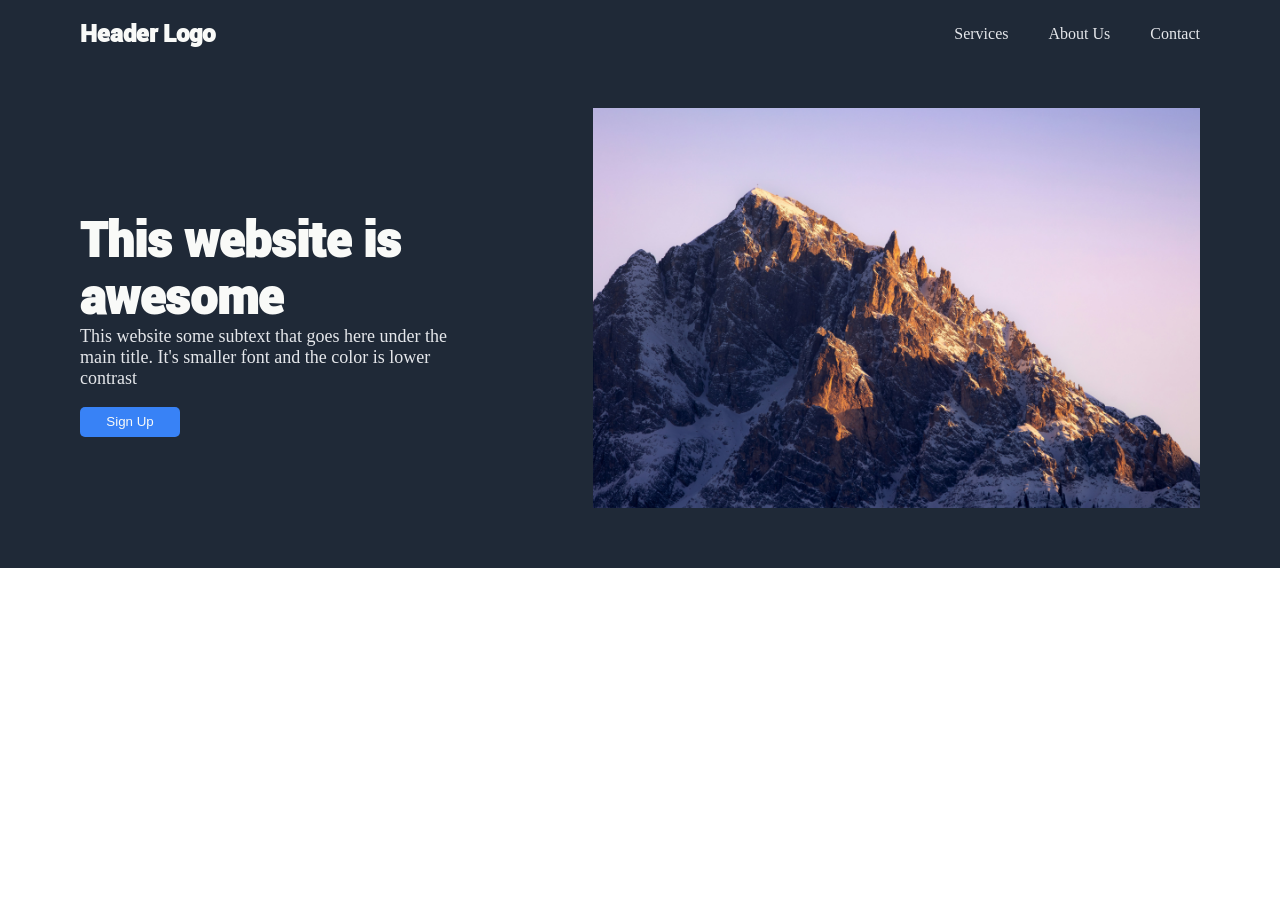
==== index.html @ 7dc66d95 "First Block push" ====
<!DOCTYPE html>
<html lang="en">
<head>
    <meta charset="UTF-8">
    <meta name="viewport" content="width=device-width, initial-scale=1.0">
    <link rel="stylesheet" href="./styles.css">
    <title>Landing Page</title>
    
</head>
<body>
    <div class="block_1">
        <header class="header">
            <div class="logo">Header Logo</div>
            <nav class="navbar">
                <div><a href="./pages/services.html">Services</a></div>
                <div><a href="./pages/about.html">About Us</a></div>
                <div><a href="./pages/contact.html">Contact</a></div>
            </nav>
        </header>
        <div class="main-text">
            <div class="text">
                <h1>This website is <br> awesome</h1>
                <p>This website some subtext that goes here under the <br>
                main title. It's smaller font and the color is lower <br>
                contrast
                </p>
                <button class="sign-up">Sign Up</button>
            </div>
            <img src="./images/main-image.jpg" alt="Main-Image" height="400px">
        </div>
    </div>
    <!--CONTINUAR POR AQUI-->
</body>
</html>
---- styles.css ----
@font-face {
    font-family: 'Roboto';
    src: url('./fonts/Roboto-Black.ttf') format('truetype');
}

body {
    margin: 0;
}

.header {
    display: flex;
    flex-direction: row;
    justify-content: space-between;
    align-items: center;
    gap: 250px;
    margin-bottom: 60px;
}

.logo {
    font-family: "Roboto";
    color: #f9faf8;
    font-weight: 900;
    font-size: 24px;
}

.navbar {
    display: flex;
    gap: 40px;
}

a {
    text-decoration: none;
    color: #e5e7eb ;
}

.block_1 {
    background-color: #1f2937;
    padding: 20px 80px 60px;
    margin: 0 auto;      /* centra TODO */
}

.main-text {
    display: flex;
    align-items: center;
    justify-content: space-between;
}


.text {
    display: flex;
    flex-direction: column;
}

.text h1 {
    margin-bottom: 0px;
    font-size: 48px;
    font-family: "Roboto";
    color: #f9faf8;
}

.text p {
    margin-top: 0px;
    font-size: 18px;
    color: #e5e7eb;
}
.text button {
    margin-top: 0px;
}
.sign-up {
    height: 30px;
    width: 100px;
    border-style: none;
    border-radius: 5px;
    background-color: #3882f6;
    color: #f9faf8;
}

.sign-up:hover {
    background-color: #146af5;
}
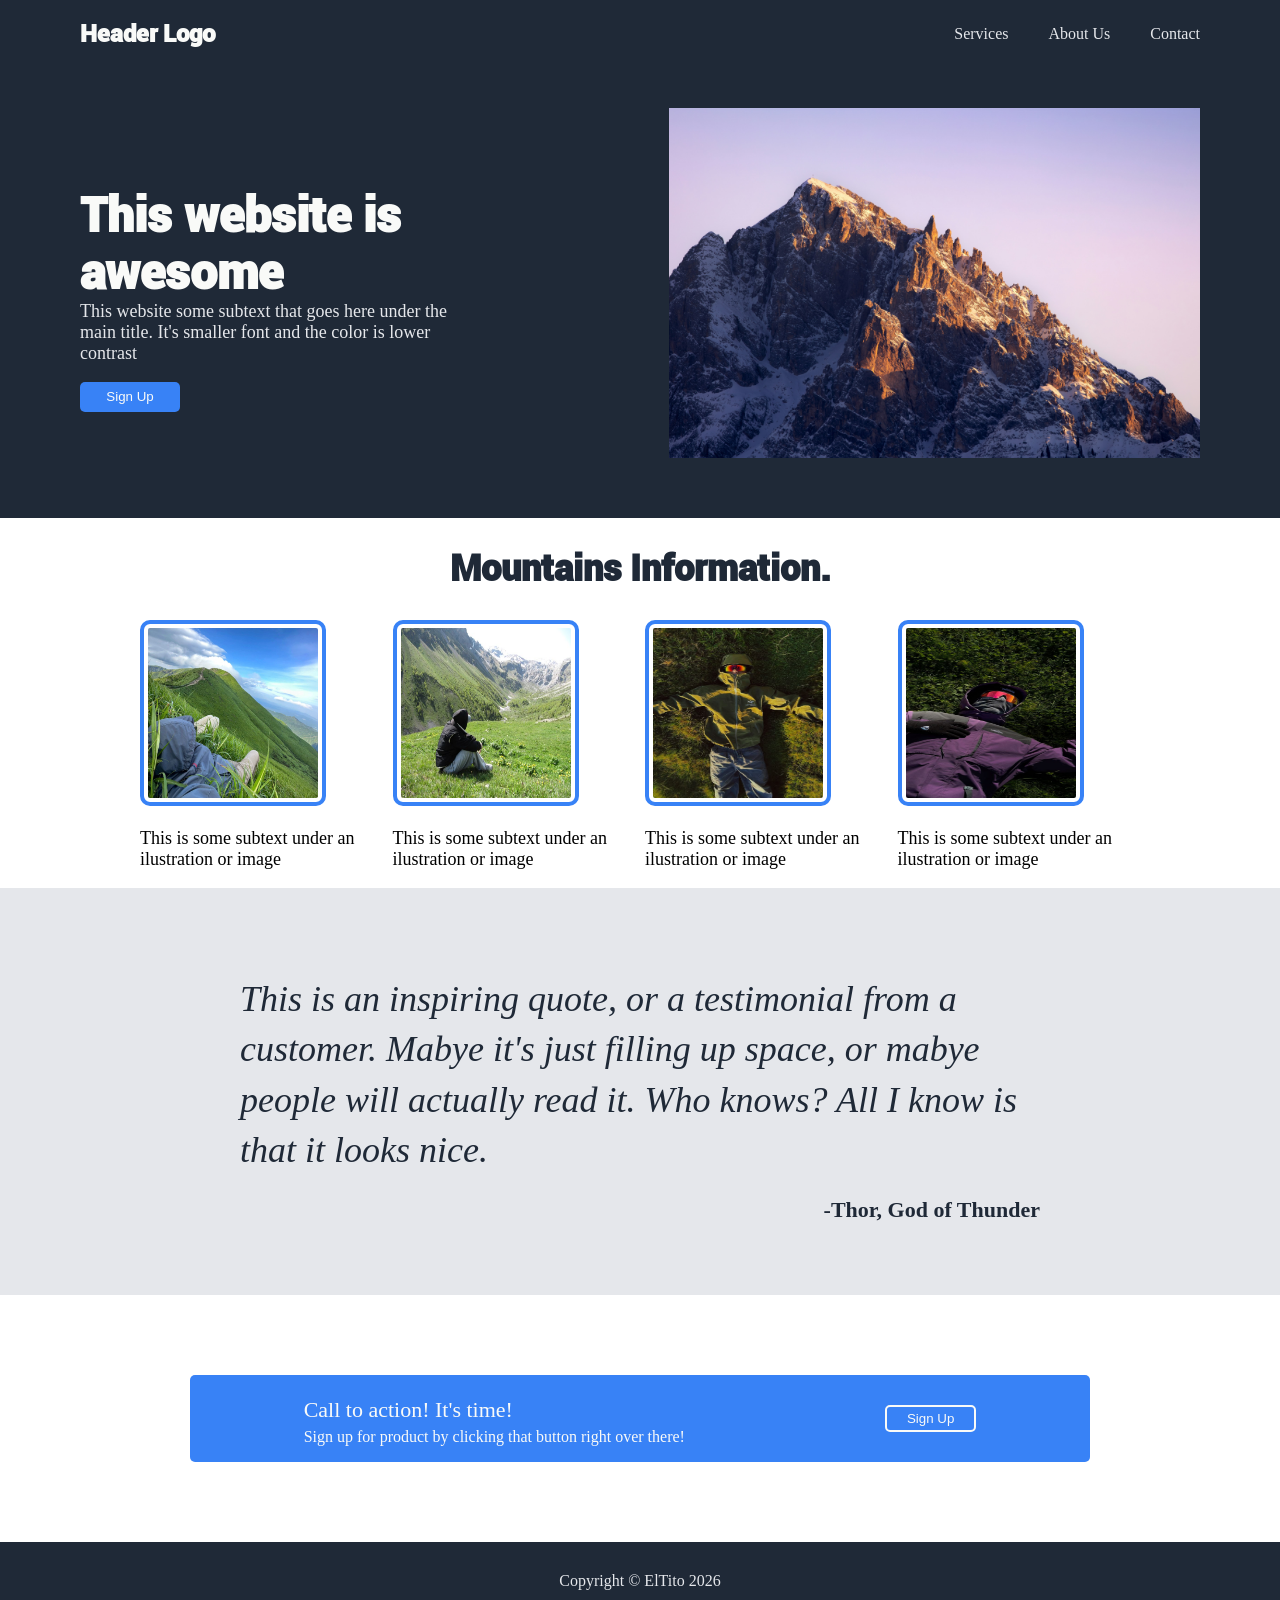
==== commit cc30b88f: "html css page push" ====
--- a/index.html
+++ b/index.html
@@ -17,18 +17,63 @@
                 <div><a href="./pages/contact.html">Contact</a></div>
             </nav>
         </header>
-        <div class="main-text">
-            <div class="text">
-                <h1>This website is <br> awesome</h1>
-                <p>This website some subtext that goes here under the <br>
-                main title. It's smaller font and the color is lower <br>
-                contrast
-                </p>
-                <button class="sign-up">Sign Up</button>
+        <main>
+            <div class="main-text">
+                <div class="text">
+                    <h1>This website is <br> awesome</h1>
+                    <p>This website some subtext that goes here under the <br>
+                    main title. It's smaller font and the color is lower <br>
+                    contrast
+                    </p>
+                    <button class="sign-up">Sign Up</button>
+                </div>
+                <img src="./images/main-image.jpg" alt="Main-Image" height="350px">
             </div>
-            <img src="./images/main-image.jpg" alt="Main-Image" height="400px">
         </div>
-    </div>
-    <!--CONTINUAR POR AQUI-->
+        <section class="body-container">
+            <div class="content-header">
+                <h2>Mountains Information.</h2>
+            </div>
+                <div class="content-boxes">
+                    <div class="content-box">
+                        <img src="./images/image-1.jpg" alt="img 1" height="170px" width="170px">
+                        <p>This is some subtext under an ilustration or image</p>
+                    </div>
+                    <div class="content-box">
+                        <img src="./images/image-2.jpg" alt="img 2" height="170px" width="170px">
+                        <p>This is some subtext under an ilustration or image</p>
+                    </div>
+                    <div class="content-box">
+                        <img src="./images/image-3.jpg" alt="img 3" height="170px" width="170px">
+                        <p>This is some subtext under an ilustration or image</p>
+                    </div>
+                    <div class="content-box">
+                        <img src="./images/image-4.jpg" alt="img 4" height="170px" width="170px">
+                        <p>This is some subtext under an ilustration or image</p>
+                    </div>
+                </div>
+        </section>
+        <section class="testimonial-section">
+            <div class="testimonial-text">
+                <p class="quote">This is an inspiring quote, or a testimonial from a 
+                    customer. Mabye it's just filling up space, or mabye 
+                    people will actually read it. Who knows? All I know 
+                    is that it looks nice.</p>
+                <p class="author">-Thor, God of Thunder</p>
+            </div>
+        </section>
+        <section class="blue-block">
+            <div class="final-block">
+                <p class="txt1">Call to action! It's time!</p>
+                <p class="txt2">Sign up for product by clicking that button right over there!</p>
+            </div>
+            <button class="sign-up-button">Sign Up</button>
+        </section>
+    </main>
+    <footer class="footer-block">
+        <div class="txt">
+            <p>Copyright © ElTito 2026</p>
+            </div>
+    </footer>
 </body>
 </html>
--- a/styles.css
+++ b/styles.css
@@ -77,4 +77,131 @@
 
 .sign-up:hover {
     background-color: #146af5;
+}
+
+.body_text {
+    font-size: 36px;
+    font-weight: 900;
+    color: #1f2937;
+    font-family: "Roboto";
+    display: flex;
+    justify-content: center;
+}
+
+.content-header {
+    display: flex;
+    justify-content: center;
+}
+
+.content-header h2 {
+    font-size: 36px;
+    color: #1f2937;
+    font-family: "Roboto";
+    font-weight: 900;
+}
+
+.content-boxes {
+    display: flex;
+    justify-content: center;
+    align-items: center;
+    gap: 10px;
+}
+
+.body-container {
+    max-width: 1000px;
+    margin: 0 auto;
+    padding: 0 20px;
+}
+
+.content-boxes .content-box img{
+    border:#3882f6 solid 4px;
+    border-radius: 10px;
+    padding: 4px;
+}
+.content-boxes .content-box p {
+    font-size: 18px;
+}
+
+.testimonial-section {
+    background-color: #e5e7eb;
+    padding: 50px 50px;
+}
+
+
+.testimonial-section .testimonial-text h2 {
+    display: flex;
+}
+
+.testimonial-text {
+    max-width: 800px;
+    margin: 0 auto;
+}
+
+.quote {
+    font-size: 36px;
+    font-style: italic;
+    color: #1f2937;
+    line-height: 1.4;
+    margin-bottom: 20px;
+}
+
+.author {
+    text-align: right;
+    font-weight: bold;
+    color: #1f2937;
+    font-size: 22px;
+}
+
+.blue-block {
+    max-width: 900px;
+    margin: 0 auto;
+    background-color: #3882f6;
+    margin-top: 80px;
+    margin-bottom: 80px;
+    border-radius: 5px;
+    border-style: none;
+}
+
+.final-block {
+    color: #f9faf8;
+}
+
+.blue-block {
+    display: flex;
+    justify-content: center;
+    align-items: center;
+    gap: 200px;
+}
+
+.sign-up-button {
+    background-color: #3882f6;
+    color: #f9faf8;
+    border: 2px solid #f9faf8;
+    border-radius: 5px;
+    padding: 20px;
+    padding-top: 4px;
+    padding-bottom: 4px;
+}
+
+.txt1 {
+    font-size: 22px;
+    margin-bottom: 2px;
+}
+
+.txt2 {
+    margin-top: 5px;
+}
+
+.footer-block {
+    background-color: #1f2937;
+}
+
+.footer-block .txt p {
+    color: #e5e7eb;
+    text-align: center;
+    padding: 30px;
+}
+
+html, body {
+    height: 100%;
 }
